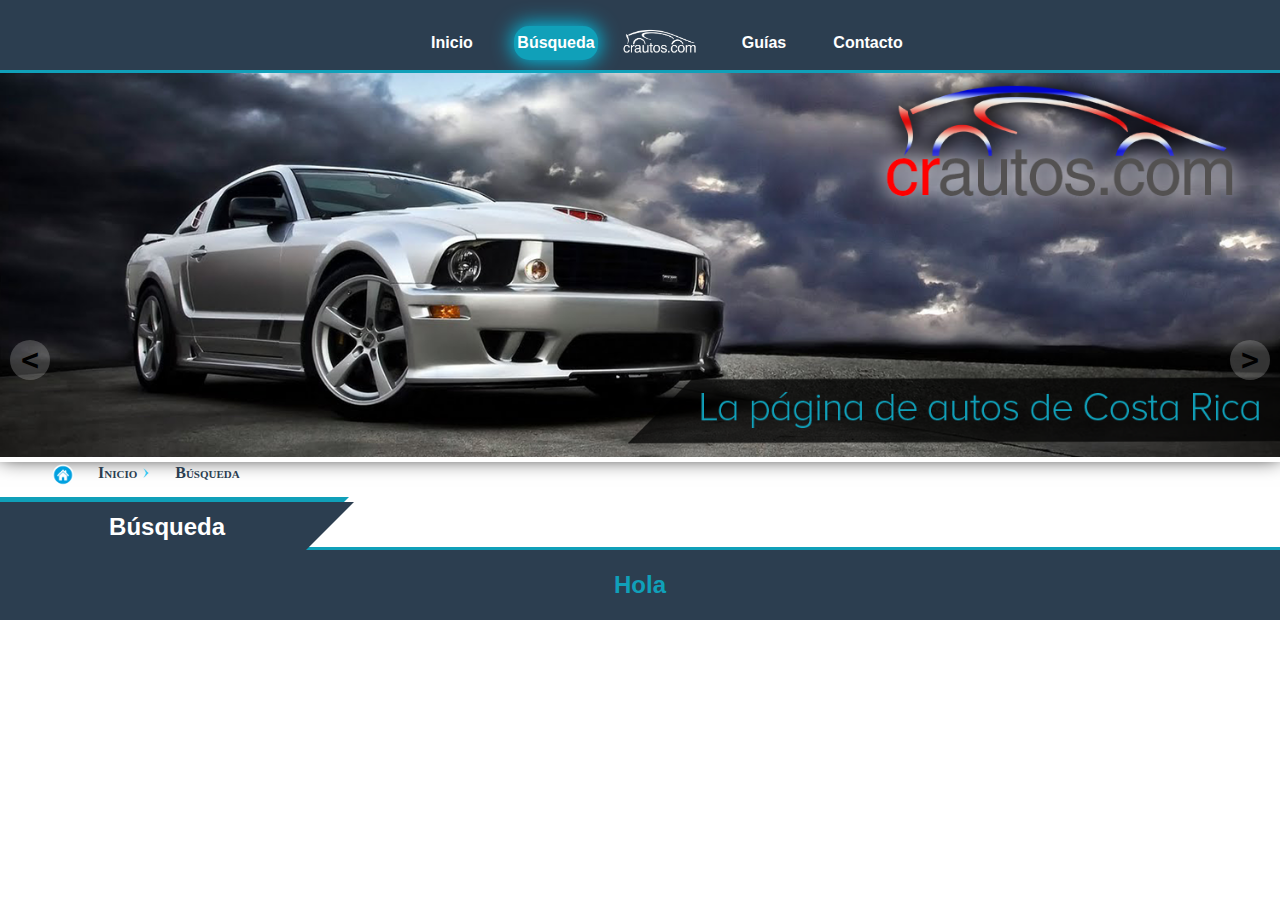
==== pages/busqueda.html @ 59a3a7fd "commits" ====
<!DOCTYPE html>
<html>
<head>
  <meta charset="utf-8">
  <title>CR Autos - Búsqueda</title>
  <link rel="stylesheet" href="../css/style.css" media="screen" title="no title">
  <link rel="stylesheet" href="../css/style_marcas.css" media="screen" title="no title">
  <link rel="stylesheet" href="../css/index_style.css" media="screen" title="no title">
  <link rel="shortcut icon" href="../img/logo.png" type="image/x-icon">
</head>
<body>
  <div class="contenedorprincipal">
    <div class="header-items">
      <ul>
        <a href='../index.html'><li  id="item">Inicio</li></a>
        <a href='../pages/busqueda.html'><li class="active" id="item">Búsqueda</li></a>
        <a href=''><li><img id='logo-crautos' src='../img/logo.png' height="27px" width="80px"></li></a>
        <a href=''><li id="item">Guías</li></a>
        <a href=''><li id="item">Contacto</li></a>
      </ul>


    </div>
    <div id="contenedor-slider" class="contenedor-slider">
      <div id="slider" class="slider">
        <section class="slider__section"><img src="../img/img3.png" class="slider__img"></section>
        <section class="slider__section"><img src="../img/img2.png" class="slider__img"></section>
        <section class="slider__section"><img src="../img/img5.png" class="slider__img"></section>
        <section class="slider__section"><img src="../img/img4.png" class="slider__img"></section>
        <section class="slider__section"><img src="../img/img1.png" class="slider__img"></section>
      </div>  
      <div id="btn-prev" class="btn-prev">&#60;</div>
      <div id="btn-next" class="btn-next">&#62;</div>
    </div>
    
    <div class="seguimientopagina">
      <ul id="seguimiento">
        <a href="../../index.html"><li><img src="../img/home.gif" width="22px" height="22px" /></li></a>   
        <a href="#"><li>Inicio <img src="../img/next.png" width="10px" height="10px" /></li></a>  
        <a href="#"><li>Búsqueda</li></a>  
      </ul>
    </div>
    <div class="barratexto">
      <div class="inclinado"> </div>
      <div class="inclinado2"> <div class="textonoin">
        <h2>Búsqueda</h2>
      </div></div>
    </div>
    
    
    
    
    
    
    
    
  </div>
  <footer><h2>Hola</h2></footer>
  
  
  
  
  
  
  
  <script src="../js/jquery.js" ></script>
  <script src="./js/slider.js" ></script>
  <script src="../js/caruselimg.js" ></script>
</body>
</html>
---- css/style.css ----
body{
  
  font-family: helvetica;
  margin: 0;
  padding: 0;
  
}
.contenedorprincipal{
  display:flex;
  background-color: #ffffff;
  width: 100%;
  height:auto 1200px;
  hhjhbeight: 100%;
  flex-flow: column;
}
.header-items{
  width: 100%;
  height: 70px;
  background-color:#2C3E50;
  position: fixed;
  display: flex;
  justify-content: center;
  align-items: center;
  flex-wrap: wrap;
  border-bottom: solid  #10a0b9;
}
.active{
  background-color: #10a0b9;
  border-radius: 15px;
  -webkit-box-shadow: 0px 0px 20px 2px rgba(2,195,229,1);
  -moz-box-shadow: 0px 0px 20px 2px rgba(2,195,229,1);
  box-shadow: 0px 0px 20px 2px rgba(2,195,229,1);
}
#item{
  height: 30px;
  width: 80px; 
  display: flex;
  justify-content: center;
  align-items: center;
  border-radius: 6px
  transition-property: background, border-radius;
  transition-duration: 1s;
  transition-timing-function: linear;
  top:200;  
  
}
#item:hover{
  background-color: #10a0b9;
  border-radius: 15px;
  -webkit-box-shadow: 0px 0px 20px 2px rgba(2,195,229,1);
  -moz-box-shadow: 0px 0px 20px 2px rgba(2,195,229,1);
  box-shadow: 0px 0px 20px 2px rgba(2,195,229,1);
}
.contenedor-slider {
  margin-top: 73px;
  width: 100%;
  overflow: hidden;
  box-shadow: 0 0 0 5px #fff,
  0 0px 20px;
  -webkit-touch-callout: none;
  -webkit-user-select: none;
  -khtml-user-select: none;
  -moz-user-select: none;
  -ms-user-select: none;
  user-select: none;
  
  
}

.slider {
  display: flex;
  width: 500%;
  
  
}

.slider__section {
  width: 100%;
}

.slider__img {
  display: block;
  width: 100%;
  height: 100%;
}

.btn-prev, .btn-next {
  width: 40px;
  height: 40px;
  background: rgba(255, 255, 255, 0.2);
  position: absolute;
  top: 40%;
  transform: translateY(-50%);
  line-height: 40px;
  font-size: 30px;
  font-weight: bold;
  text-align: center;
  border-radius: 50%;
  font-family: monospace;
  cursor: pointer;
  
  
}

.btn-prev:hover, .btn-next:hover {
  background: white;
}

.btn-prev {
  left: 10px;
}

.btn-next {
  right: 10px;
}



.barratexto{
  margin-top: 10px;
  width: 100%;
  height: 50px;
  
}
.inclinado{
  width: 30%;
  height: 50px;
  background-color: #10a0b9;
  transform :skewX(-45deg);
  margin-left: -60px;
}
.inclinado2{
  width: 30%;
  height: 50px;
  margin-top: -45px;
  background-color: #2C3E50;
  transform :skewX(-45deg);
  margin-left: -55px;
  color: white;
  display: flex;
  justify-content: center;
  align-items: center;
}
.textonoin{
  transform :skewX(45deg);
  margin-left: 60px;
}


.seguimientopagina{
  display: flex;
  justify-content: flex-start;
  align-items: center;
  height: 20px;
  font-variant: small-caps;
  font-family:"Century Gothic";
  margin-top: 10px;
  
}
#seguimiento a{
  
  color: #2C3E50;
}




footer{
  width: 100%;
  height: 70px;
  background: #2C3E50;
  display: flex;
  justify-content: center;
  align-items: center;
  color: #10a0b9;
  border-top: solid #10a0b9;
}
@media (max-width: 600px) {
  
}
---- css/style_marcas.css ----
.marcas{
  width: 100%;
  height: 60%;
  max-height: 600px auto;
  display: flex;
  justify-content: space-around;
  flex-flow: wrap;
  align-items: center;
}
.cuadromarca{
  margin: 50px;
  width: 200px;
  height: 200px;
  background-color: white;
  background-position: center;
  background-size: contain;
  background-repeat: no-repeat;
  transition-property: all;
  transition-duration: 1s;
  transition-timing-function: linear;
}
#cm1{
  background-image: url('../img/logos/audi.png');
}
#cm2{
  background-image: url('../img/logos/bmw.png');  
}
#cm3{
  background-image: url('../img/logos/ford.png');    
}
#cm4{
  background-image: url('../img/logos/honda.png');  
}
#cm5{
  background-image: url('../img/logos/mercedes.jpg');  
}
#cm6{
  background-image: url('../img/logos/mitsubishi.png');  
}
#cm7{
  background-image: url('../img/logos/nissan.png');  
}
#cm8{
  background-image: url('../img/logos/toyota.png');  
}




#cm1:hover, #cm2:hover, #cm3:hover, #cm4:hover, #cm5:hover, #cm6:hover, #cm7:hover, #cm8:hover{
  -webkit-box-shadow: 0px 0px 38px 2px rgba(2,195,229,1);
-moz-box-shadow: 0px 0px 38px 2px rgba(2,195,229,1);
box-shadow: 0px 0px 30px 2px rgba(2,195,229,1);
}
---- css/index_style.css ----
ul{
	display: block;
	float: left;
	list-style: none;
		
}

ul li{
	float: left;
	margin: 10px;
	padding: 2px;
}

ul a{
	color: white;
	text-decoration: none;
	font-weight: bold;
	font-stretch: condensed;

}
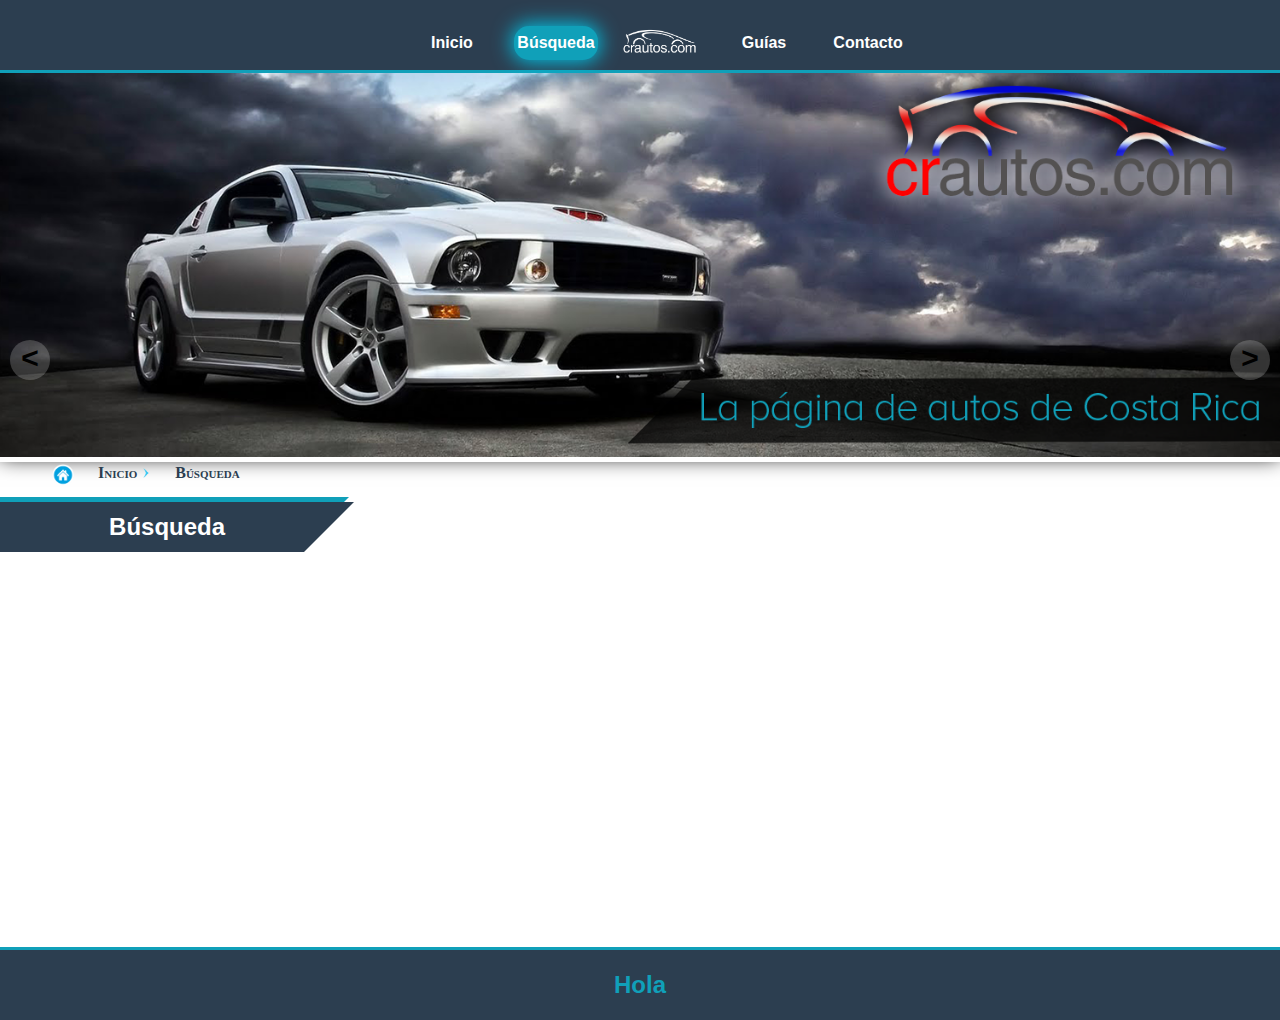
==== commit 8379d631: "commits" ====
--- a/pages/busqueda.html
+++ b/pages/busqueda.html
@@ -47,7 +47,9 @@
       </div></div>
     </div>
     
-    
+    <div class="cuerpo">
+      
+    </div>
     
     
     
--- a/css/style.css
+++ b/css/style.css
@@ -163,7 +163,10 @@
 }
 
 
-
+.cuerpo{
+  width: 100%;
+  height: 400px;
+}
 
 footer{
   width: 100%;
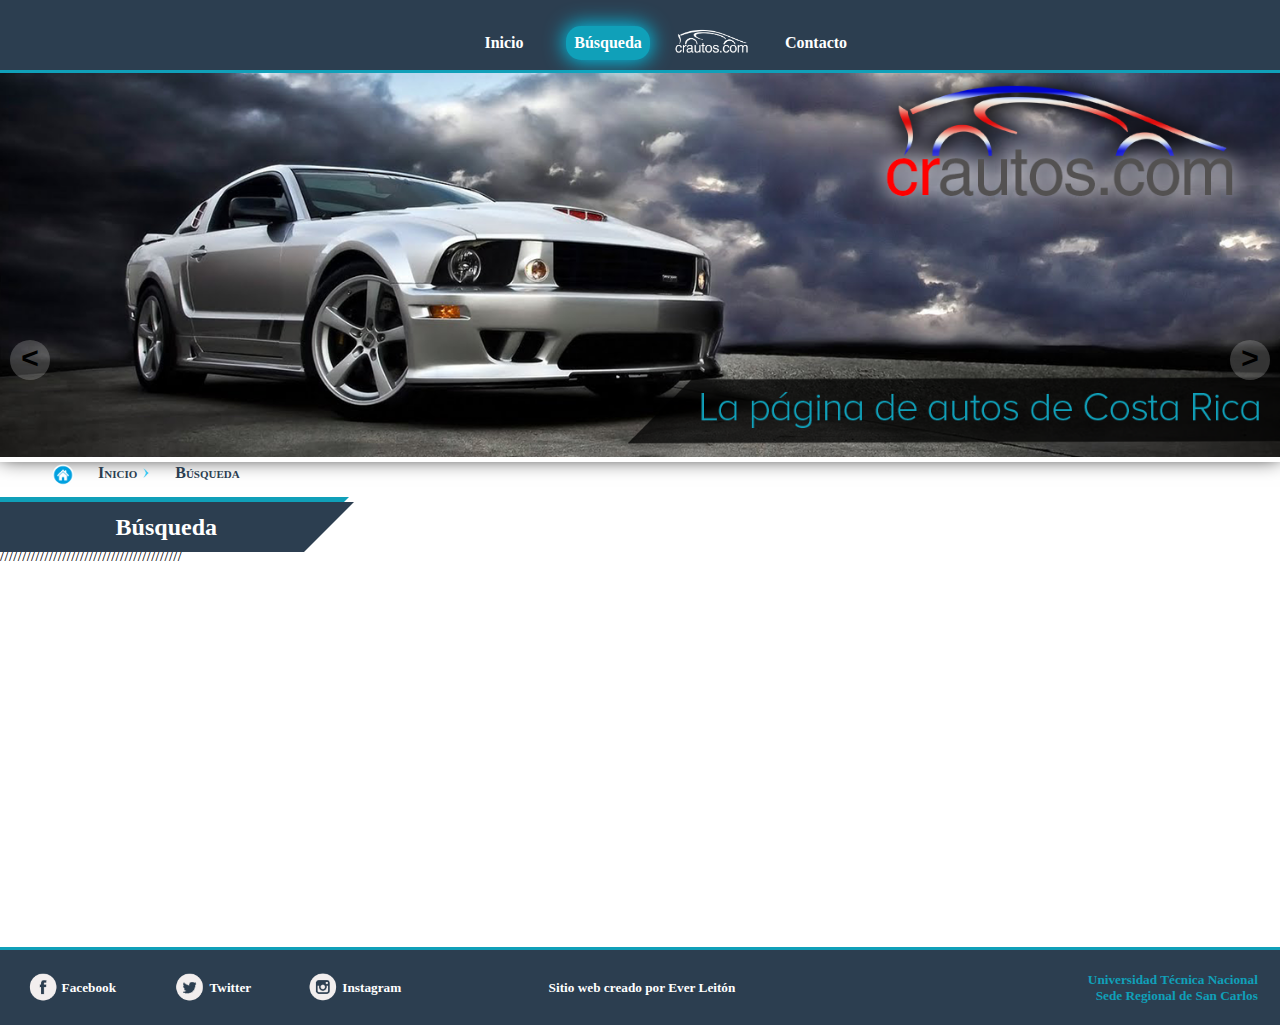
==== commit 9dc34577: "commits" ====
--- a/pages/busqueda.html
+++ b/pages/busqueda.html
@@ -6,7 +6,7 @@
   <link rel="stylesheet" href="../css/style.css" media="screen" title="no title">
   <link rel="stylesheet" href="../css/style_marcas.css" media="screen" title="no title">
   <link rel="stylesheet" href="../css/index_style.css" media="screen" title="no title">
-  <link rel="shortcut icon" href="../img/logo.png" type="image/x-icon">
+  <link rel="shortcut icon" href="../img/logo2.png" type="image/x-icon">
 </head>
 <body>
   <div class="contenedorprincipal">
@@ -15,11 +15,11 @@
         <a href='../index.html'><li  id="item">Inicio</li></a>
         <a href='../pages/busqueda.html'><li class="active" id="item">Búsqueda</li></a>
         <a href=''><li><img id='logo-crautos' src='../img/logo.png' height="27px" width="80px"></li></a>
-        <a href=''><li id="item">Guías</li></a>
+        <!--<a href=''><li id="item">Ofertas</li></a> -->
         <a href=''><li id="item">Contacto</li></a>
       </ul>
-
-
+      
+      
     </div>
     <div id="contenedor-slider" class="contenedor-slider">
       <div id="slider" class="slider">
@@ -48,25 +48,33 @@
     </div>
     
     <div class="cuerpo">
-      
+      /////////////////////////////////////////
     </div>
     
-    
-    
-    
-    
-    
   </div>
-  <footer><h2>Hola</h2></footer>
-  
-  
-  
-  
-  
-  
-  
-  <script src="../js/jquery.js" ></script>
-  <script src="./js/slider.js" ></script>
-  <script src="../js/caruselimg.js" ></script>
+  <footer>
+    <div class="barra_footer" id="social"> 
+      <div class="contred" >
+        <a href="https://www.facebook.com/eleitonm" target="_blank">   <div class="iconosocial" id="fb"></div></a> 
+        <h5 id="textored"> Facebook</h5>
+      </div>
+      <div class="contred">
+        <a href="https://twitter.com/everleiton" target="_blank">    <div class="iconosocial" id="tw"></div></a>
+        <h5 id="textored"> Twitter</h5>
+      </div>
+      <div class="contred">
+        <a href="https://www.instagram.com/everleiton/" target="_blank">    <div class="iconosocial" id="ins"></div></a>
+        <h5 id="textored"> Instagram</h5>
+      </div>
+    </div>
+    <div class="barra_footer"><h5 id="textored">Sitio web creado por Ever Leitón</h5></div>
+    <div class="barra_footer" id="barra_footer_derecha">
+      <h5 id="texto_b_d_f">Universidad Técnica Nacional <br> Sede Regional de San Carlos </h5>
+    </div>
+  </div>
+</footer>
+<script src="../js/jquery.js" ></script>
+<script src="./js/slider.js" ></script>
+<script src="../js/caruselimg.js" ></script>
 </body>
 </html>--- a/css/style.css
+++ b/css/style.css
@@ -1,6 +1,5 @@
-body{
-  
-  font-family: helvetica;
+body{  
+  font-family: "Proxima Nova Alt", "Helvetica Neue";
   margin: 0;
   padding: 0;
   
@@ -10,7 +9,6 @@
   background-color: #ffffff;
   width: 100%;
   height:auto 1200px;
-  hhjhbeight: 100%;
   flex-flow: column;
 }
 .header-items{
@@ -170,14 +168,105 @@
 
 footer{
   width: 100%;
-  height: 70px;
+  height: 75px;
   background: #2C3E50;
   display: flex;
-  justify-content: center;
+  justify-content: space-around;
   align-items: center;
   color: #10a0b9;
   border-top: solid #10a0b9;
 }
+
+.barra_footer{
+  width: 33%;
+  height: 60px;
+
+  display: flex;
+  justify-content: center;
+  align-items: center;
+}
+#social{
+  
+  justify-content: space-between;
+}
+.iconosocial{
+  height: 30px;
+  width: 30px;
+  border-radius: 50%;
+  background-position: center;
+  background-repeat: no-repeat;
+  background-size: contain;
+}
+
+
+.contred{
+  width: 33%;
+  height: 68px;
+  display: flex;
+  justify-content: center;
+  align-items: center;
+}
+
+#textored{
+  margin-left: 4px;
+  color: #ffffff
+}
+
+#barra_footer_derecha{
+  justify-content: flex-end;
+  text-align: right;
+}
+#texto_b_d_f{
+  margin-right:20px;
+}
+#textored:hover{
+  color: #10a0b9;
+}
+
+#fb{
+    background-image: url('../img/social/fb1.png');
+}
+#tw{
+    background-image: url('../img/social/twit1.png');
+}
+#ins{
+    background-image: url('../img/social/insta1.png');
+}
+
+#fb:hover{
+    background-image: url('../img/social/fb2.png');
+}
+#tw:hover{
+    background-image: url('../img/social/twit2.png');
+}
+#ins:hover{
+    background-image: url('../img/social/insta2.png');
+}
+
+
+
+
+
+
+
 @media (max-width: 600px) {
-  
-}
+  h2{
+    font-size: 10px;
+  }
+  .btn-prev, .btn-next{
+    width: 20px;
+    height: 20px;
+    background: rgba(255, 255, 255, 0.2);
+    position: absolute;
+    top: 25%;
+    transform: translateY(-50%);
+    line-height: 20px;
+    font-size: 10px;
+    font-weight: bold;
+    text-align: center;
+    border-radius: 50%;
+    font-family: monospace;
+    cursor: pointer;
+    
+  }
+}
--- a/css/style_marcas.css
+++ b/css/style_marcas.css
@@ -9,8 +9,9 @@
 }
 .cuadromarca{
   margin: 50px;
-  width: 200px;
-  height: 200px;
+  margin-left: 60px;
+  width: 167px;
+  height: 167px;
   background-color: white;
   background-position: center;
   background-size: contain;
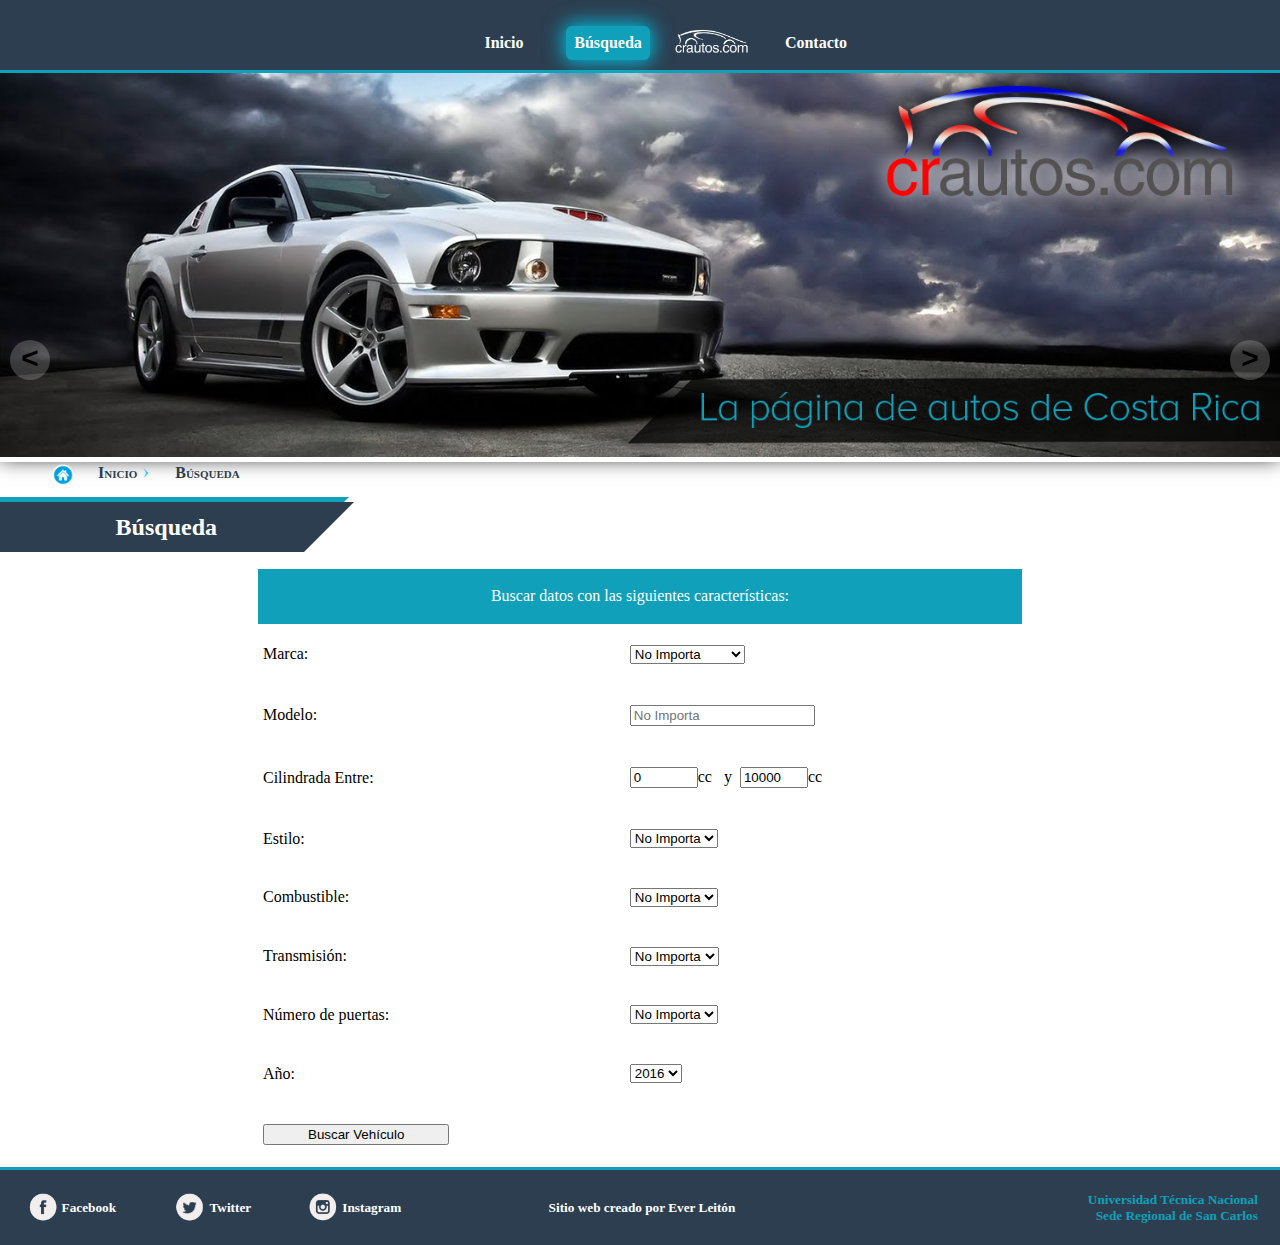
==== commit abf7e295: "Cambios" ====
--- a/pages/busqueda.html
+++ b/pages/busqueda.html
@@ -4,6 +4,7 @@
   <meta charset="utf-8">
   <title>CR Autos - Búsqueda</title>
   <link rel="stylesheet" href="../css/style.css" media="screen" title="no title">
+  <link rel="stylesheet" href="../css/style_busqueda.css" media="screen" title="no title">
   <link rel="stylesheet" href="../css/style_marcas.css" media="screen" title="no title">
   <link rel="stylesheet" href="../css/index_style.css" media="screen" title="no title">
   <link rel="shortcut icon" href="../img/logo2.png" type="image/x-icon">
@@ -16,7 +17,7 @@
         <a href='../pages/busqueda.html'><li class="active" id="item">Búsqueda</li></a>
         <a href=''><li><img id='logo-crautos' src='../img/logo.png' height="27px" width="80px"></li></a>
         <!--<a href=''><li id="item">Ofertas</li></a> -->
-        <a href=''><li id="item">Contacto</li></a>
+        <a href='../pages/contacto.html'><li id="item">Contacto</li></a>
       </ul>
       
       
@@ -36,7 +37,7 @@
     <div class="seguimientopagina">
       <ul id="seguimiento">
         <a href="../../index.html"><li><img src="../img/home.gif" width="22px" height="22px" /></li></a>   
-        <a href="#"><li>Inicio <img src="../img/next.png" width="10px" height="10px" /></li></a>  
+        <a href="../index.html"><li>Inicio <img src="../img/next.png" width="10px" height="10px" /></li></a>  
         <a href="#"><li>Búsqueda</li></a>  
       </ul>
     </div>
@@ -47,34 +48,150 @@
       </div></div>
     </div>
     
-    <div class="cuerpo">
-      /////////////////////////////////////////
-    </div>
-    
-  </div>
-  <footer>
-    <div class="barra_footer" id="social"> 
-      <div class="contred" >
-        <a href="https://www.facebook.com/eleitonm" target="_blank">   <div class="iconosocial" id="fb"></div></a> 
-        <h5 id="textored"> Facebook</h5>
+    <div class="cuerpo_busqueda">
+      <table>
+        <tbody><tr align="center">
+          <td colspan=2 class="titilotabla">Buscar datos con las siguientes características:</td>
+        </tr>
+        <tr >
+          <td width="155"  > Marca:&nbsp;&nbsp; </td>
+          <td >
+            <select name="brand" size="1" id="brand">
+              <option value="00" selected="">No Importa</option>
+              <option> Audi</option>
+              <option> BMW</option>
+              <option> Chevrolet</option>
+              <option> Daihatsu</option>
+              <option> Datsun</option>
+              <option> Ferrari</option>
+              <option> Ford</option>
+              <option> Honda</option>
+              <option> Hummer</option>
+              <option> Hyundai</option>
+              <option> Isuzu</option>
+              <option> Kia</option>
+              <option> Lamborghini</option>
+              <option> Mercedes Benz</option>
+              <option> Mitsubishi</option>
+              <option> Nissan</option>
+              <option> Peugeot</option>
+            </select>
+          </td>
+        </tr>
+        <tr>
+          <td > Modelo:&nbsp;&nbsp; </td>
+          <td >
+            <input type="text" placeholder="No Importa">
+          </td>
+        </tr>
+        <tr>  
+          <td  > Cilindrada Entre:&nbsp;&nbsp; </td>
+          <td >
+            <input id="tamano_cilindrada"type="number" value="0">cc &nbsp; y&nbsp; 
+            <input id="tamano_cilindrada"type="number" value="10000">cc
+            
+          </td>
+        </tr>
+        <tr>
+          <td > Estilo:&nbsp;&nbsp; </td>
+          <td >
+            <select>
+              <option selected="">No Importa</option>
+              <option>Sedán</option>
+              <option>Pickup 4x2</option>
+              <option>Pickup 4
+              </select>
+            </td>
+          </tr>
+          <tr>
+            <td > Combustible:&nbsp;&nbsp; </td>
+            <td >
+              <select>
+                <option selected="">No Importa</option>
+                <option>Gasolina</option>
+                <option>Diesel</option>
+              </select>
+            </td>
+          </tr>
+          <tr>
+            <td > Transmisión:&nbsp;&nbsp; </td>
+            <td >
+              <select>
+                <option selected="">No Importa</option>
+                <option>Manual</option>
+                <option>Automática</option>
+              </select>
+            </td>
+          </tr>
+          <tr>
+            <td > Número de puertas:&nbsp;&nbsp; </td>
+            <td >
+              <select name= id="puertas">
+                <option  selected="">No Importa</option>
+                <option >2-3</option>
+                <option >4 o más</option>
+              </select>
+            </td>
+          </tr>
+          <tr>
+            <td  > Año:&nbsp;&nbsp; </td>
+            <td >
+              <select name="yearfrom" size="1" id="yearfrom">
+                <option selected="">2016</option>
+                <option>2015</option>
+                <option>2014</option>
+                <option>2013</option>
+                <option>2012</option>
+                <option>2011</option>
+                <option>2010</option>
+                <option>2009</option>
+                <option>2008</option>
+                <option>2007</option>
+                <option>2006</option>
+                <option>2005</option>
+                <option>2004</option>
+                <option>2003</option>
+                <option>2002</option>
+                <option>2001</option>
+                <option>2000</option>
+                <option>1999</option>
+                <option>1998</option>
+                <option>1997</option>
+              </select>
+            </td>
+          </tr>
+          
+          <tr>
+            <td colspan="2" align="center">
+              <input type="submit"   onclick="alert('')" value="&nbsp;&nbsp;&nbsp;&nbsp;&nbsp;&nbsp;&nbsp;&nbsp;&nbsp;&nbsp;Buscar Vehículo&nbsp;&nbsp;&nbsp;&nbsp;&nbsp;&nbsp;&nbsp;&nbsp;&nbsp;&nbsp;" name="submit"></td>
+            </tr>
+          </tbody></table>
+        </div>
+        
       </div>
-      <div class="contred">
-        <a href="https://twitter.com/everleiton" target="_blank">    <div class="iconosocial" id="tw"></div></a>
-        <h5 id="textored"> Twitter</h5>
+      <footer>
+        <div class="barra_footer" id="social"> 
+          <div class="contred" >
+            <a href="https://www.facebook.com/eleitonm" target="_blank">   <div class="iconosocial" id="fb"></div></a> 
+            <h5 id="textored"> Facebook</h5>
+          </div>
+          <div class="contred">
+            <a href="https://twitter.com/everleiton" target="_blank">    <div class="iconosocial" id="tw"></div></a>
+            <h5 id="textored"> Twitter</h5>
+          </div>
+          <div class="contred">
+            <a href="https://www.instagram.com/everleiton/" target="_blank">    <div class="iconosocial" id="ins"></div></a>
+            <h5 id="textored"> Instagram</h5>
+          </div>
+        </div>
+        <div class="barra_footer"><h5 id="textored">Sitio web creado por Ever Leitón</h5></div>
+        <div class="barra_footer" id="barra_footer_derecha">
+          <h5 id="texto_b_d_f">Universidad Técnica Nacional <br> Sede Regional de San Carlos </h5>
+        </div>
       </div>
-      <div class="contred">
-        <a href="https://www.instagram.com/everleiton/" target="_blank">    <div class="iconosocial" id="ins"></div></a>
-        <h5 id="textored"> Instagram</h5>
-      </div>
-    </div>
-    <div class="barra_footer"><h5 id="textored">Sitio web creado por Ever Leitón</h5></div>
-    <div class="barra_footer" id="barra_footer_derecha">
-      <h5 id="texto_b_d_f">Universidad Técnica Nacional <br> Sede Regional de San Carlos </h5>
-    </div>
-  </div>
-</footer>
-<script src="../js/jquery.js" ></script>
-<script src="./js/slider.js" ></script>
-<script src="../js/caruselimg.js" ></script>
-</body>
-</html>+    </footer>
+    <script src="../js/jquery.js" ></script>
+    <script src="./js/slider.js" ></script>
+    <script src="../js/caruselimg.js" ></script>
+  </body>
+  </html>--- a/css/style.css
+++ b/css/style.css
@@ -1,5 +1,11 @@
+@font-face {
+  font-family: 'Proxima Nova Alt Light';
+  font-style: normal;
+  font-weight: normal;
+  src: local('Proxima Nova Alt Light'), url('css/font.woff') format('woff');
+}
 body{  
-  font-family: "Proxima Nova Alt", "Helvetica Neue";
+  font-family: 'Proxima Nova Alt Light';
   margin: 0;
   padding: 0;
   
@@ -24,7 +30,7 @@
 }
 .active{
   background-color: #10a0b9;
-  border-radius: 15px;
+  border-radius: 6px;
   -webkit-box-shadow: 0px 0px 20px 2px rgba(2,195,229,1);
   -moz-box-shadow: 0px 0px 20px 2px rgba(2,195,229,1);
   box-shadow: 0px 0px 20px 2px rgba(2,195,229,1);
@@ -180,7 +186,7 @@
 .barra_footer{
   width: 33%;
   height: 60px;
-
+  
   display: flex;
   justify-content: center;
   align-items: center;
@@ -224,23 +230,23 @@
 }
 
 #fb{
-    background-image: url('../img/social/fb1.png');
+  background-image: url('../img/social/fb1.png');
 }
 #tw{
-    background-image: url('../img/social/twit1.png');
+  background-image: url('../img/social/twit1.png');
 }
 #ins{
-    background-image: url('../img/social/insta1.png');
+  background-image: url('../img/social/insta1.png');
 }
 
 #fb:hover{
-    background-image: url('../img/social/fb2.png');
+  background-image: url('../img/social/fb2.png');
 }
 #tw:hover{
-    background-image: url('../img/social/twit2.png');
+  background-image: url('../img/social/twit2.png');
 }
 #ins:hover{
-    background-image: url('../img/social/insta2.png');
+  background-image: url('../img/social/insta2.png');
 }
 
 
--- a/css/style_busqueda.css
+++ b/css/style_busqueda.css
@@ -0,0 +1,22 @@
+.cuerpo_busqueda{
+  display: flex;
+  justify-content: center;
+  width: 60%;
+  height: 600px;
+  align-self: center;
+  margin-top: 20px;
+}
+.titilotabla{
+  background-color: #10a0b9;
+text-align: center;
+color: #FFFFFF
+}
+
+table td{
+  width: 500px;
+  padding: 5px;
+  text-align: left;;
+}
+#tamano_cilindrada{
+  width: 60px;
+}
--- a/css/style_marcas.css
+++ b/css/style_marcas.css
@@ -49,7 +49,9 @@
 
 
 #cm1:hover, #cm2:hover, #cm3:hover, #cm4:hover, #cm5:hover, #cm6:hover, #cm7:hover, #cm8:hover{
-  -webkit-box-shadow: 0px 0px 38px 2px rgba(2,195,229,1);
--moz-box-shadow: 0px 0px 38px 2px rgba(2,195,229,1);
-box-shadow: 0px 0px 30px 2px rgba(2,195,229,1);
+  -webkit-box-shadow: 0px 0px 10px 1px rgba(0, 62, 73, 0.9);
+  -moz-box-shadow: 0px 0px 10px 1px rgba(0, 62, 73, 0.9);
+  box-shadow: 0px 0px 10px 1px rgba(0, 62, 73, 0.9);
+  padding: 5px;
+
 }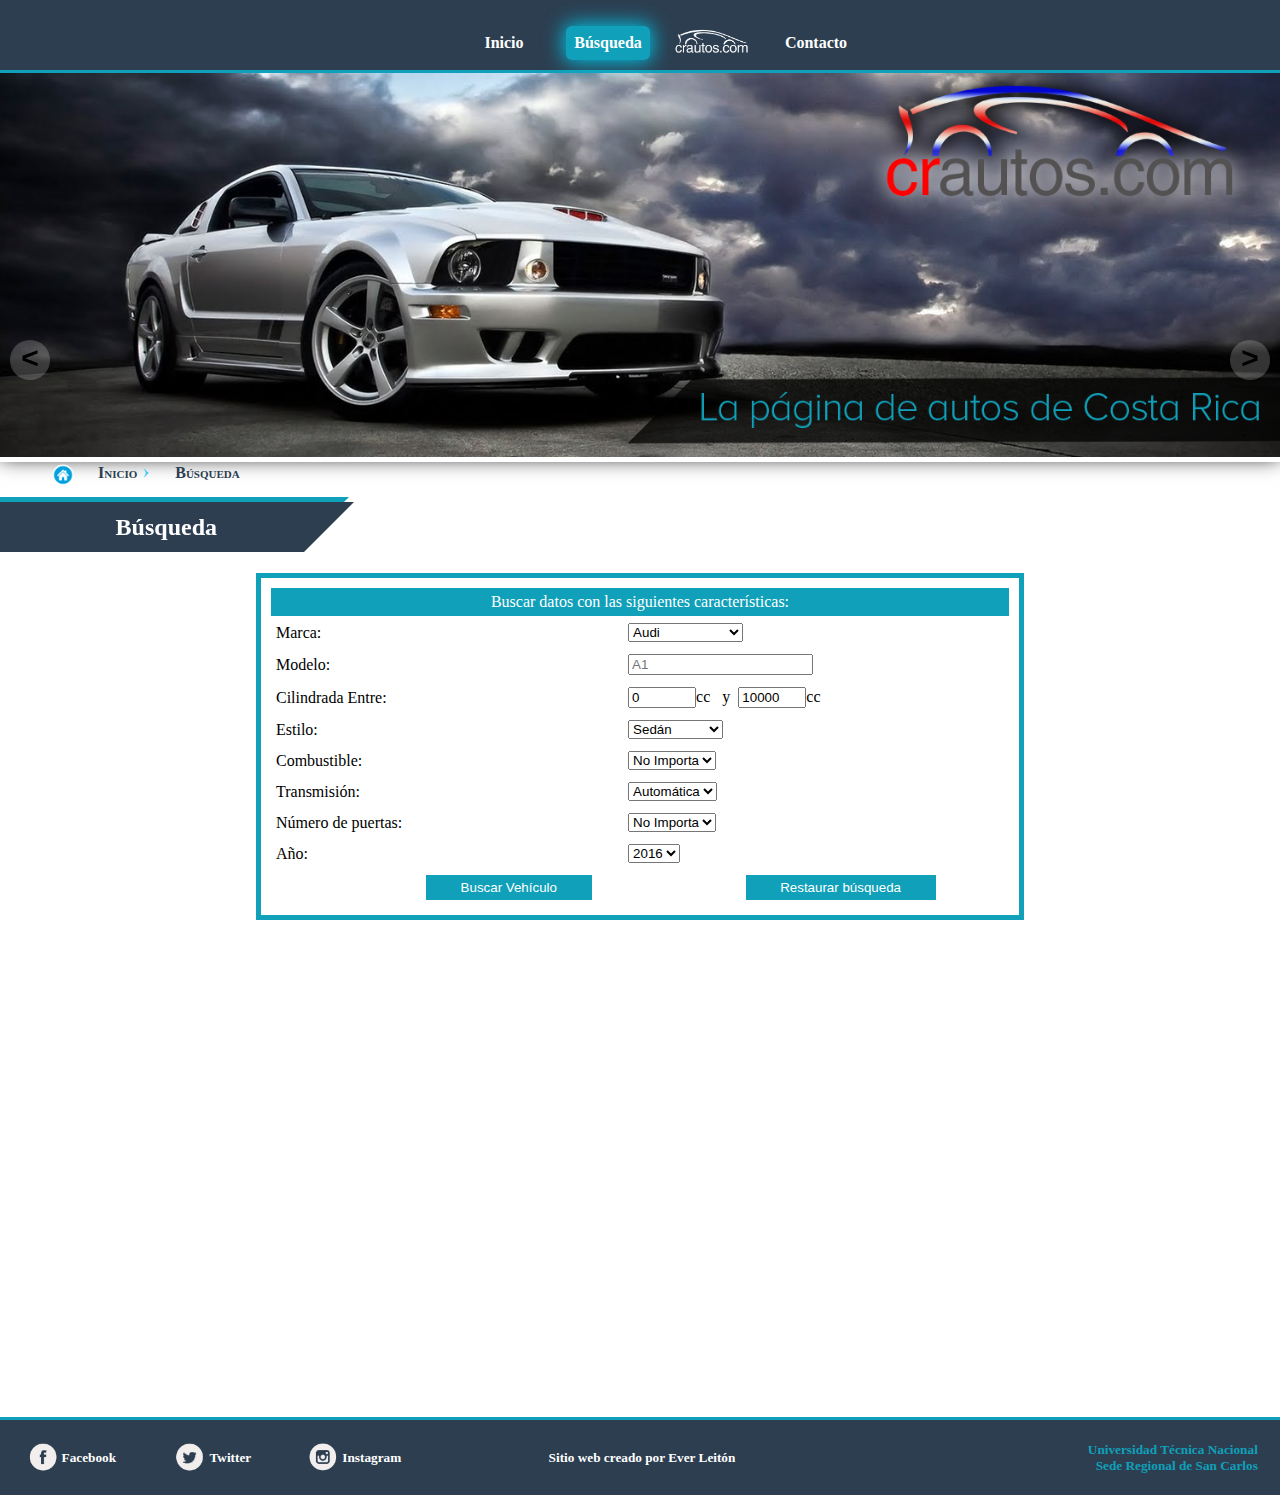
==== commit 417f9213: "Cambios" ====
--- a/pages/busqueda.html
+++ b/pages/busqueda.html
@@ -56,9 +56,8 @@
         <tr >
           <td width="155"  > Marca:&nbsp;&nbsp; </td>
           <td >
-            <select name="brand" size="1" id="brand">
-              <option value="00" selected="">No Importa</option>
-              <option> Audi</option>
+            <select  required>
+              <option selected> Audi</option>
               <option> BMW</option>
               <option> Chevrolet</option>
               <option> Daihatsu</option>
@@ -81,7 +80,7 @@
         <tr>
           <td > Modelo:&nbsp;&nbsp; </td>
           <td >
-            <input type="text" placeholder="No Importa">
+            <input type="text" placeholder="A1" required>
           </td>
         </tr>
         <tr>  
@@ -96,102 +95,114 @@
           <td > Estilo:&nbsp;&nbsp; </td>
           <td >
             <select>
+              <option selected>Sedán</option>
+              <option>Pickup 4 x 2</option>
+              <option>Pickup 4 x 4</option>
+            </select>
+          </td>
+        </tr>
+        <tr>
+          <td > Combustible:&nbsp;&nbsp; </td>
+          <td >
+            <select>
               <option selected="">No Importa</option>
-              <option>Sedán</option>
-              <option>Pickup 4x2</option>
-              <option>Pickup 4
-              </select>
-            </td>
-          </tr>
-          <tr>
-            <td > Combustible:&nbsp;&nbsp; </td>
-            <td >
-              <select>
-                <option selected="">No Importa</option>
-                <option>Gasolina</option>
-                <option>Diesel</option>
-              </select>
-            </td>
-          </tr>
-          <tr>
-            <td > Transmisión:&nbsp;&nbsp; </td>
-            <td >
-              <select>
-                <option selected="">No Importa</option>
-                <option>Manual</option>
-                <option>Automática</option>
-              </select>
-            </td>
-          </tr>
-          <tr>
-            <td > Número de puertas:&nbsp;&nbsp; </td>
-            <td >
-              <select name= id="puertas">
-                <option  selected="">No Importa</option>
-                <option >2-3</option>
-                <option >4 o más</option>
-              </select>
-            </td>
-          </tr>
-          <tr>
-            <td  > Año:&nbsp;&nbsp; </td>
-            <td >
-              <select name="yearfrom" size="1" id="yearfrom">
-                <option selected="">2016</option>
-                <option>2015</option>
-                <option>2014</option>
-                <option>2013</option>
-                <option>2012</option>
-                <option>2011</option>
-                <option>2010</option>
-                <option>2009</option>
-                <option>2008</option>
-                <option>2007</option>
-                <option>2006</option>
-                <option>2005</option>
-                <option>2004</option>
-                <option>2003</option>
-                <option>2002</option>
-                <option>2001</option>
-                <option>2000</option>
-                <option>1999</option>
-                <option>1998</option>
-                <option>1997</option>
-              </select>
-            </td>
-          </tr>
+              <option>Gasolina</option>
+              <option>Diesel</option>
+            </select>
+          </td>
+        </tr>
+        <tr>
+          <td > Transmisión:&nbsp;&nbsp; </td>
+          <td >
+            <select>
+              <option selected>Automática</option>
+              <option>Manual</option>
+            </select>
+          </td>
+        </tr>
+        <tr>
+          <td > Número de puertas:&nbsp;&nbsp; </td>
+          <td >
+            <select name= id="puertas">
+              <option  selected>No Importa</option>
+              <option >2-3</option>
+              <option >4 o más</option>
+            </select>
+          </td>
+        </tr>
+        <tr>
+          <td  > Año:&nbsp;&nbsp; </td>
+          <td >
+            <select name="yearfrom" size="1" id="yearfrom">
+              <option selected="">2016</option>
+              <option>2015</option>
+              <option>2014</option>
+              <option>2013</option>
+              <option>2012</option>
+              <option>2011</option>
+              <option>2010</option>
+              <option>2009</option>
+              <option>2008</option>
+              <option>2007</option>
+              <option>2006</option>
+              <option>2005</option>
+              <option>2004</option>
+              <option>2003</option>
+              <option>2002</option>
+              <option>2001</option>
+              <option>2000</option>
+              <option>1999</option>
+              <option>1998</option>
+              <option>1997</option>
+            </select>
+          </td>
+        </tr>
+        
+        <tr>
+          <td colspan="2" align="center">
+            <input type="submit" onClick="document.getElementById('oculto').style.visibility='visible'" value="        Buscar Vehículo        " id="button_submit">
+            <input type="submit"  onClick="document.location.reload();" value="        Restaurar búsqueda        "id="button_submit">
+          </td>
+        </tr>
+      </tbody>
+    </table>
+      <div id="oculto" style="visibility:hidden"> 
+          <table>
+            <tr><th>Marca</th><th>Modelo</th><th>Estilo</th><th>Transmisión</th><th>Precio</th></tr>
+            <tr><td>Audi</td><td>A1 1.4 Sportback TFSI S-Tronic Comfort</td><td>Sedán</td><td>Automático</td><td>$13.820</td></tr>  
+          </table>
+          <div class="imagen">
+            <img  src="../img/autos/audi/a1.jpg" id="carro">
+          </div>
           
-          <tr>
-            <td colspan="2" align="center">
-              <input type="submit"   onclick="alert('')" value="&nbsp;&nbsp;&nbsp;&nbsp;&nbsp;&nbsp;&nbsp;&nbsp;&nbsp;&nbsp;Buscar Vehículo&nbsp;&nbsp;&nbsp;&nbsp;&nbsp;&nbsp;&nbsp;&nbsp;&nbsp;&nbsp;" name="submit"></td>
-            </tr>
-          </tbody></table>
         </div>
         
+   
+
+      
+    </div>
+    <footer>
+      <div class="barra_footer" id="social"> 
+        <div class="contred" >
+          <a href="https://www.facebook.com/eleitonm" target="_blank">   <div class="iconosocial" id="fb"></div></a> 
+          <h5 id="textored"> Facebook</h5>
+        </div>
+        <div class="contred">
+          <a href="https://twitter.com/everleiton" target="_blank">    <div class="iconosocial" id="tw"></div></a>
+          <h5 id="textored"> Twitter</h5>
+        </div>
+        <div class="contred">
+          <a href="https://www.instagram.com/everleiton/" target="_blank">    <div class="iconosocial" id="ins"></div></a>
+          <h5 id="textored"> Instagram</h5>
+        </div>
       </div>
-      <footer>
-        <div class="barra_footer" id="social"> 
-          <div class="contred" >
-            <a href="https://www.facebook.com/eleitonm" target="_blank">   <div class="iconosocial" id="fb"></div></a> 
-            <h5 id="textored"> Facebook</h5>
-          </div>
-          <div class="contred">
-            <a href="https://twitter.com/everleiton" target="_blank">    <div class="iconosocial" id="tw"></div></a>
-            <h5 id="textored"> Twitter</h5>
-          </div>
-          <div class="contred">
-            <a href="https://www.instagram.com/everleiton/" target="_blank">    <div class="iconosocial" id="ins"></div></a>
-            <h5 id="textored"> Instagram</h5>
-          </div>
-        </div>
-        <div class="barra_footer"><h5 id="textored">Sitio web creado por Ever Leitón</h5></div>
-        <div class="barra_footer" id="barra_footer_derecha">
-          <h5 id="texto_b_d_f">Universidad Técnica Nacional <br> Sede Regional de San Carlos </h5>
-        </div>
+      <div class="barra_footer"><h5 id="textored">Sitio web creado por Ever Leitón</h5></div>
+      <div class="barra_footer" id="barra_footer_derecha">
+        <h5 id="texto_b_d_f">Universidad Técnica Nacional <br> Sede Regional de San Carlos </h5>
       </div>
-    </footer>
-    <script src="../js/jquery.js" ></script>
-    <script src="./js/slider.js" ></script>
-    <script src="../js/caruselimg.js" ></script>
-  </body>
-  </html>+    </div>
+  </footer>
+  <script src="../js/jquery.js" ></script>
+  <script src="../js/caruselimg.js" ></script>
+</body>
+</html>--- a/css/style.css
+++ b/css/style.css
@@ -250,7 +250,26 @@
 }
 
 
-
+ul{
+	display: block;
+	float: left;
+	list-style: none;
+		
+}
+
+ul li{
+	float: left;
+	margin: 10px;
+	padding: 2px;
+}
+
+ul a{
+	color: white;
+	text-decoration: none;
+	font-weight: bold;
+	font-stretch: condensed;
+
+}
 
 
 
--- a/css/style_busqueda.css
+++ b/css/style_busqueda.css
@@ -1,15 +1,16 @@
 .cuerpo_busqueda{
   display: flex;
   justify-content: center;
+  flex-direction: column;
   width: 60%;
-  height: 600px;
+  height: 850px;
   align-self: center;
   margin-top: 20px;
 }
 .titilotabla{
   background-color: #10a0b9;
-text-align: center;
-color: #FFFFFF
+  text-align: center;
+  color: #FFFFFF
 }
 
 table td{
@@ -20,3 +21,37 @@
 #tamano_cilindrada{
   width: 60px;
 }
+table{
+  border: solid 5px #10a0b9;
+  padding: 8px;
+}
+#button_submit{
+margin-left:150px;
+background-color: #10a0b9;
+border: none;
+color: #ffffff;
+padding: 5px;
+
+}
+
+#button_submit:hover{
+background-color: white;
+border:solid 2px #10a0b9;
+color: #10a0b9;
+padding: 3px;
+}
+
+.imagen{
+width: 100%;
+display: flex;
+justify-content: center;
+align-items: center;
+overflow: hidden;
+position:relative;
+
+}
+
+#carro{
+border: solid 5px #10a0b9;
+
+}
--- a/css/index_style.css
+++ b/css/index_style.css
@@ -1,22 +1,3 @@
-ul{
-	display: block;
-	float: left;
-	list-style: none;
-		
-}
-
-ul li{
-	float: left;
-	margin: 10px;
-	padding: 2px;
-}
-
-ul a{
-	color: white;
-	text-decoration: none;
-	font-weight: bold;
-	font-stretch: condensed;
-
-}
 
 
+
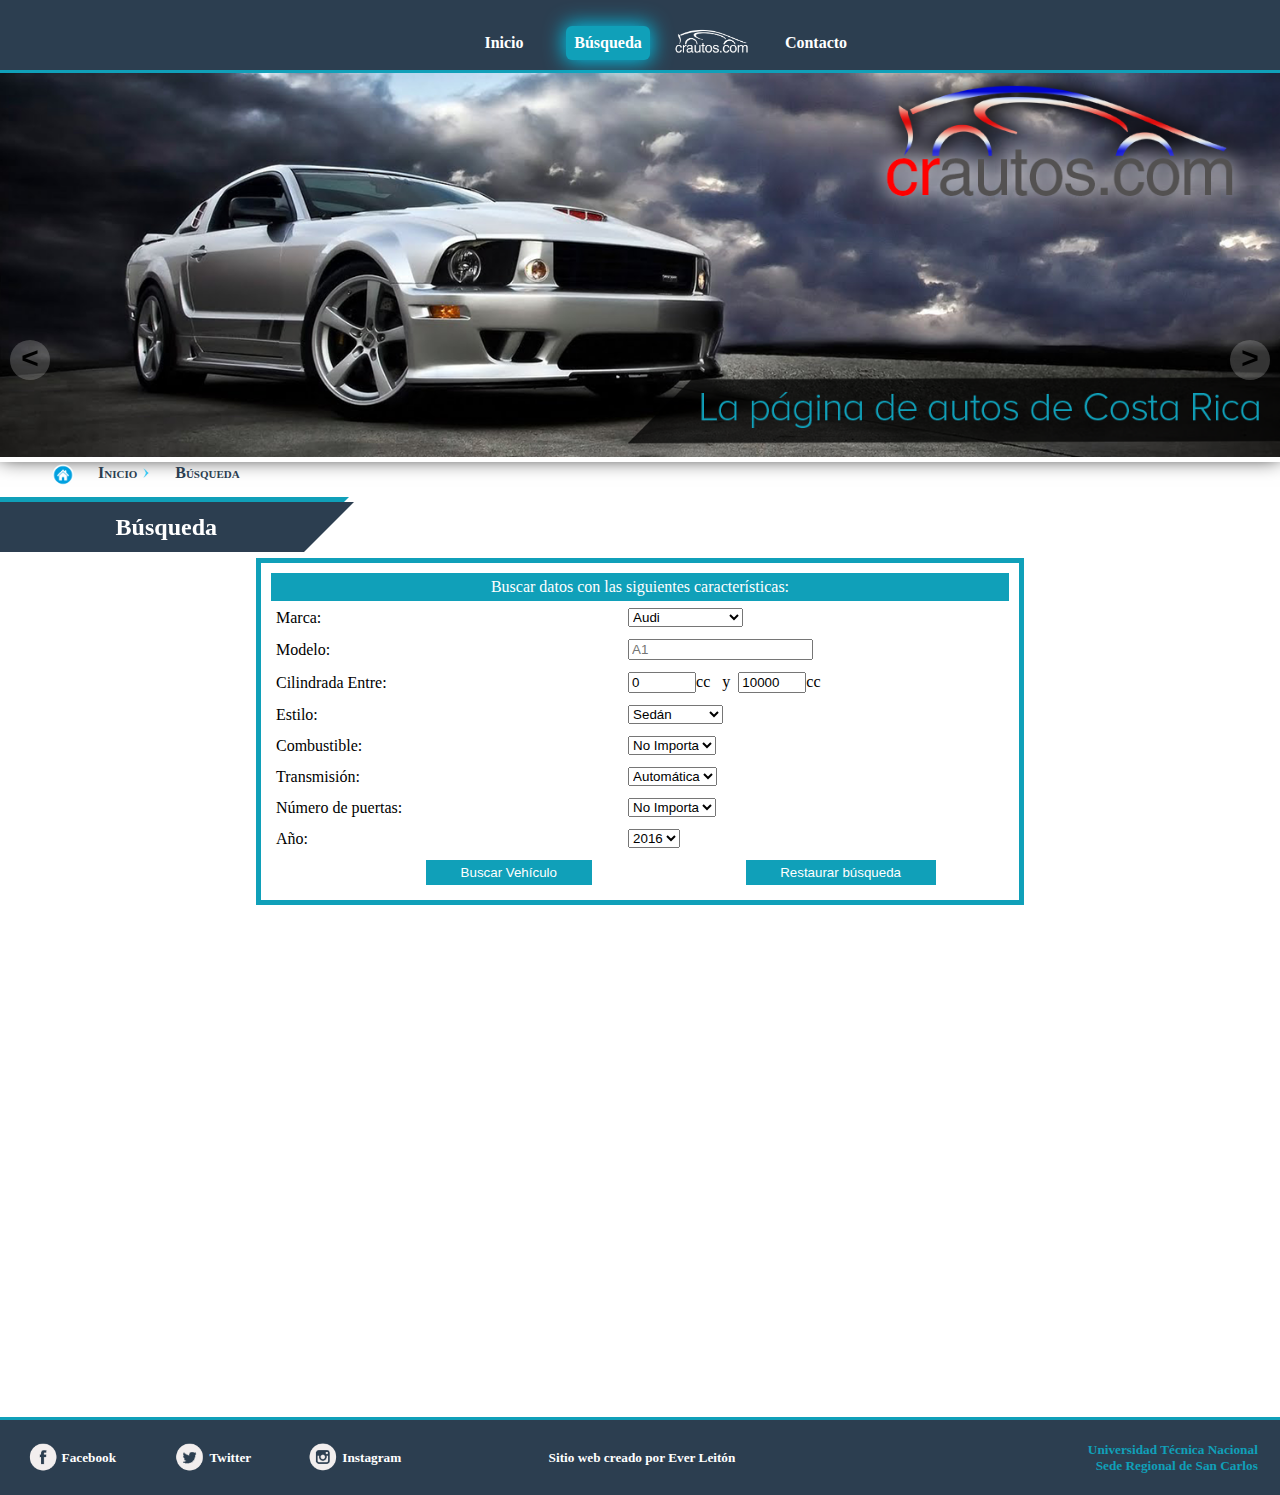
==== commit 61f77f77: "cambios varios" ====
--- a/pages/busqueda.html
+++ b/pages/busqueda.html
@@ -168,18 +168,14 @@
     </table>
       <div id="oculto" style="visibility:hidden"> 
           <table>
+              <td colspan=5 class="titilotabla">RESULTADOS DE LA BÚSQUEDA </td>
             <tr><th>Marca</th><th>Modelo</th><th>Estilo</th><th>Transmisión</th><th>Precio</th></tr>
             <tr><td>Audi</td><td>A1 1.4 Sportback TFSI S-Tronic Comfort</td><td>Sedán</td><td>Automático</td><td>$13.820</td></tr>  
           </table>
           <div class="imagen">
             <img  src="../img/autos/audi/a1.jpg" id="carro">
-          </div>
-          
-        </div>
-        
-   
-
-      
+          </div>          
+        </div>
     </div>
     <footer>
       <div class="barra_footer" id="social"> 
--- a/css/style_marcas.css
+++ b/css/style_marcas.css
@@ -16,9 +16,8 @@
   background-position: center;
   background-size: contain;
   background-repeat: no-repeat;
-  transition-property: all;
-  transition-duration: 1s;
-  transition-timing-function: linear;
+
+  transition:box-shadow 2s, transform 500ms, filter 500ms ease-in-out; 
 }
 #cm1{
   background-image: url('../img/logos/audi.png');
@@ -52,6 +51,6 @@
   -webkit-box-shadow: 0px 0px 10px 1px rgba(0, 62, 73, 0.9);
   -moz-box-shadow: 0px 0px 10px 1px rgba(0, 62, 73, 0.9);
   box-shadow: 0px 0px 10px 1px rgba(0, 62, 73, 0.9);
-  padding: 5px;
+   transform: scale(1.2);
 
 }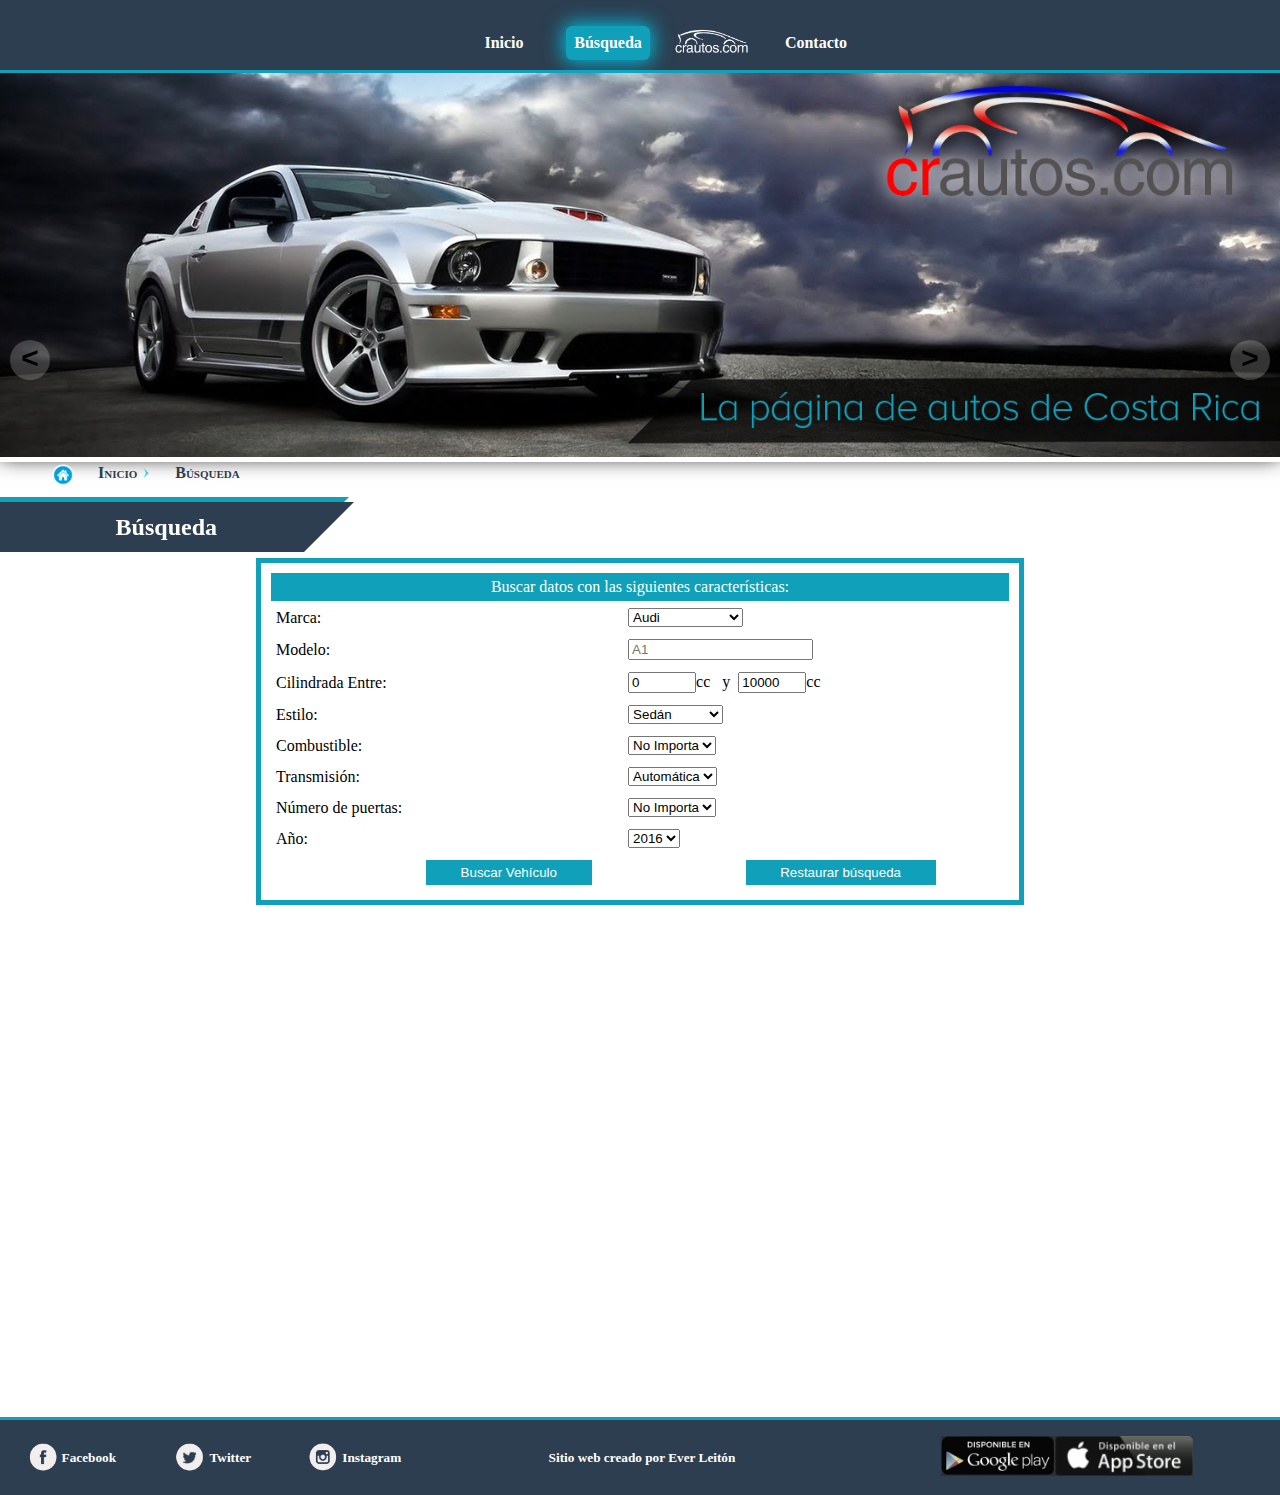
==== commit af0d1285: "cambios varios" ====
--- a/pages/busqueda.html
+++ b/pages/busqueda.html
@@ -194,7 +194,8 @@
       </div>
       <div class="barra_footer"><h5 id="textored">Sitio web creado por Ever Leitón</h5></div>
       <div class="barra_footer" id="barra_footer_derecha">
-        <h5 id="texto_b_d_f">Universidad Técnica Nacional <br> Sede Regional de San Carlos </h5>
+        <a href="https://itunes.apple.com/app/crautos.com/id583152116?mt=8" target="_blank">  <img src="../img/googleplay.png"   height="40px"/></a>
+        <a href="https://play.google.com/store/apps/details?id=com.apptividad.crautos&feature=search_result#?t=W251bGwsMSwyLDEsImNvbS5hcHB0aXZpZGFkLmNyYXV0b3MiXQ.." target="_blank"> <img src="../img/appstore.png" height="40px" /></a>
       </div>
     </div>
   </footer>
--- a/css/style.css
+++ b/css/style.css
@@ -219,8 +219,8 @@
 }
 
 #barra_footer_derecha{
-  justify-content: flex-end;
-  text-align: right;
+  justify-content: center;
+
 }
 #texto_b_d_f{
   margin-right:20px;
@@ -271,7 +271,9 @@
 
 }
 
-
+.barra_footer_derecha img{
+  background-color: red;
+}
 
 
 @media (max-width: 600px) {
